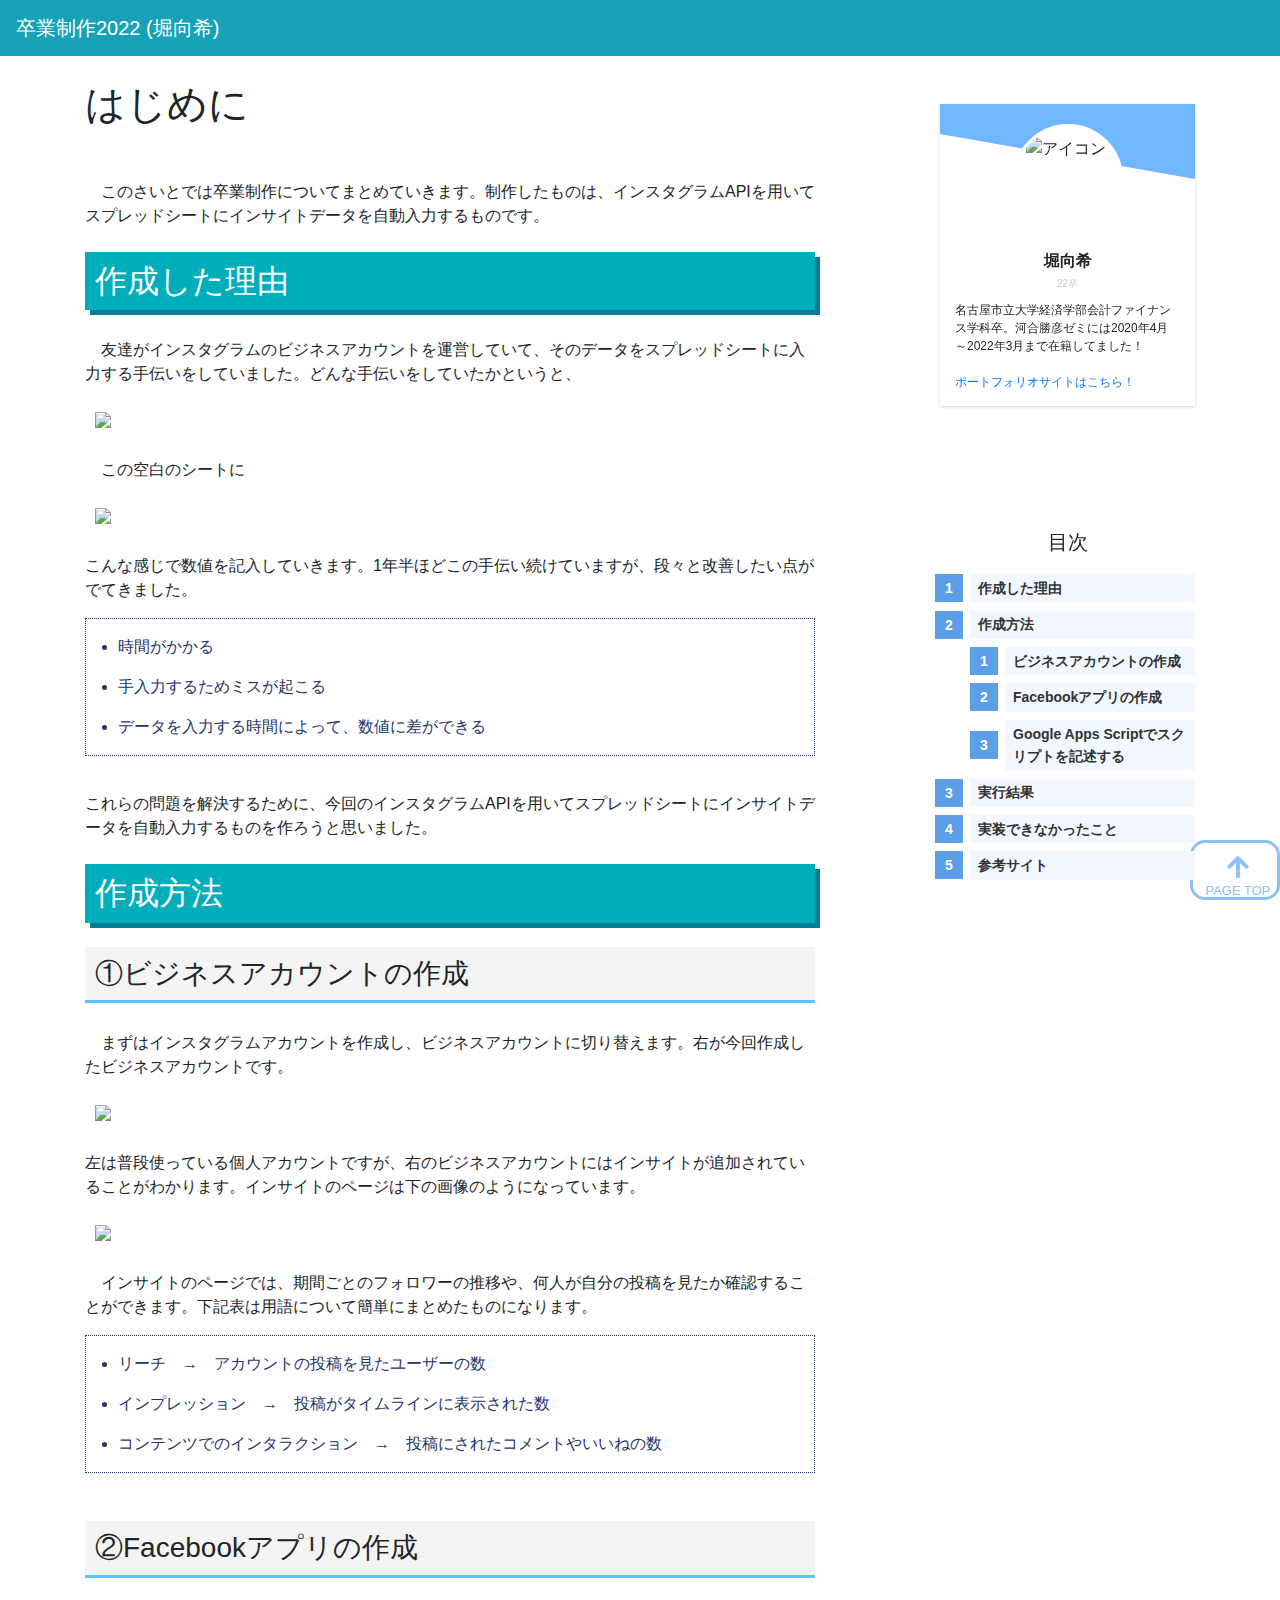
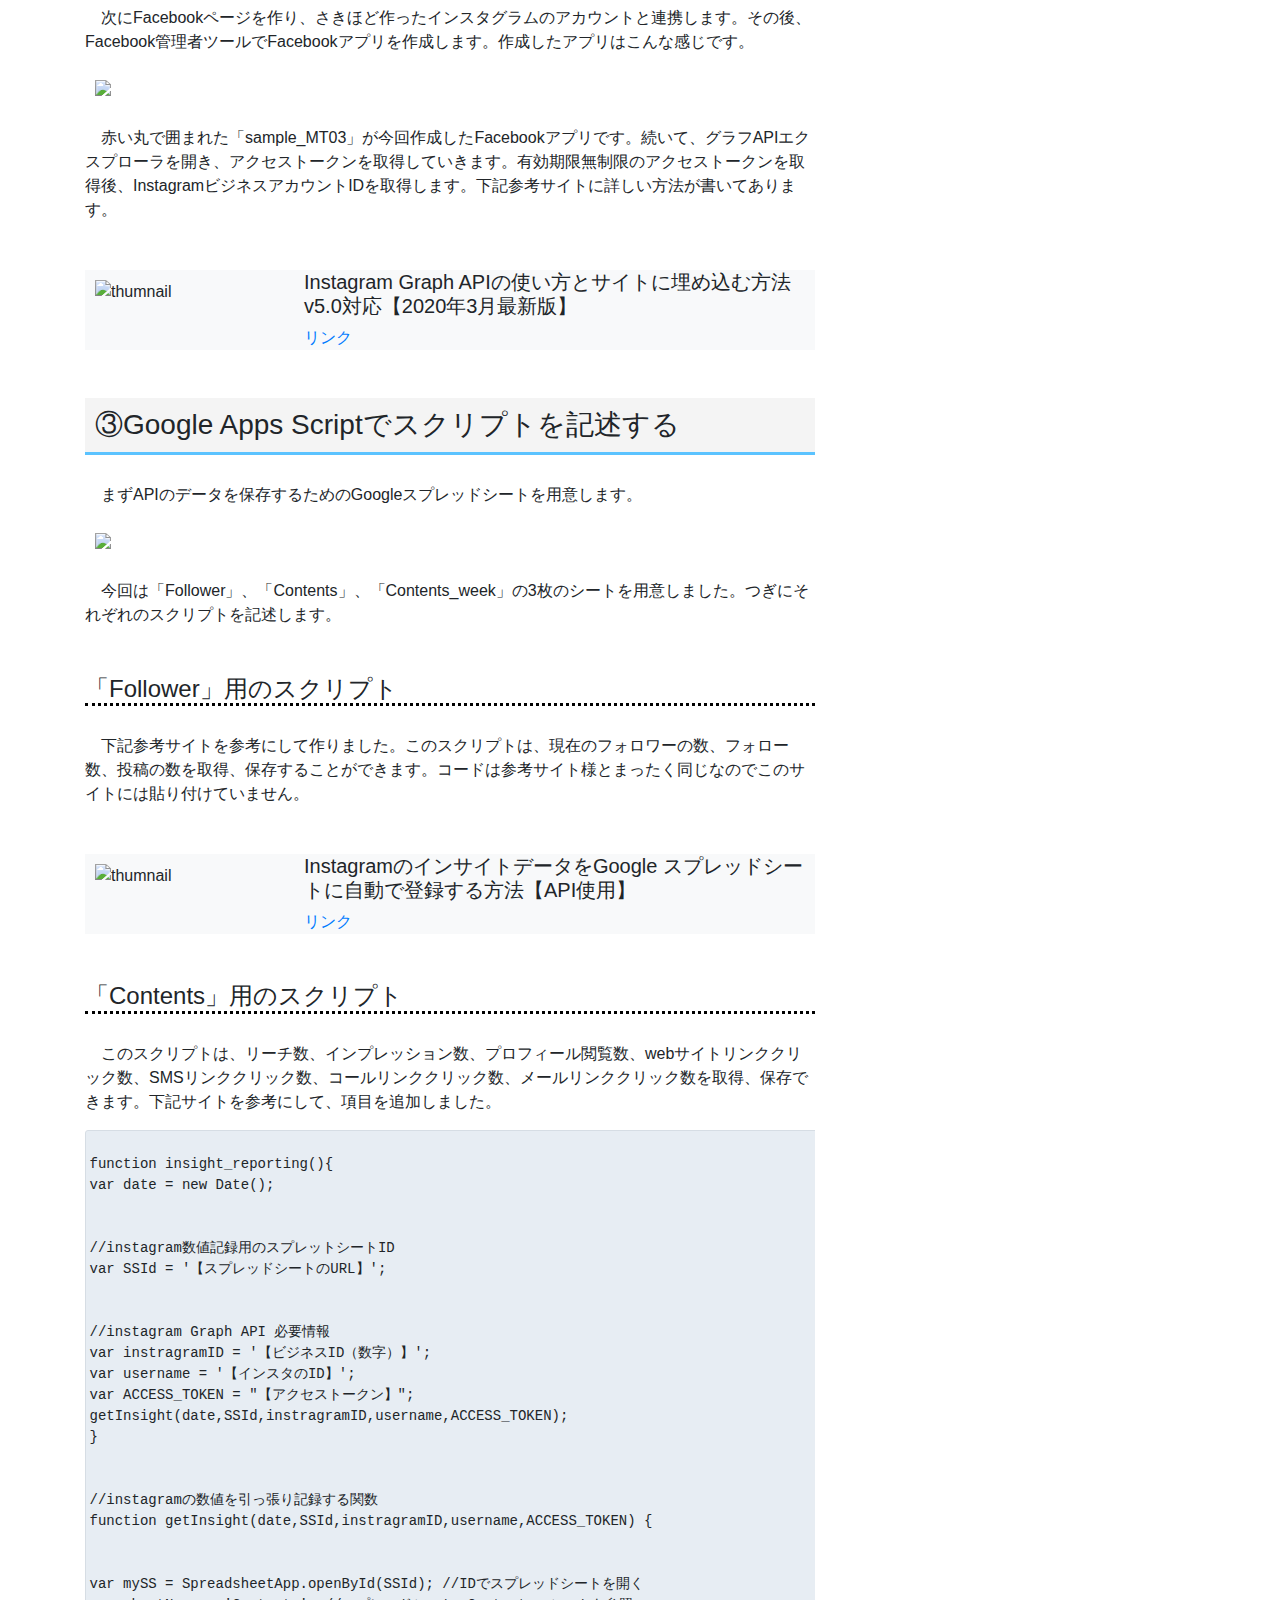
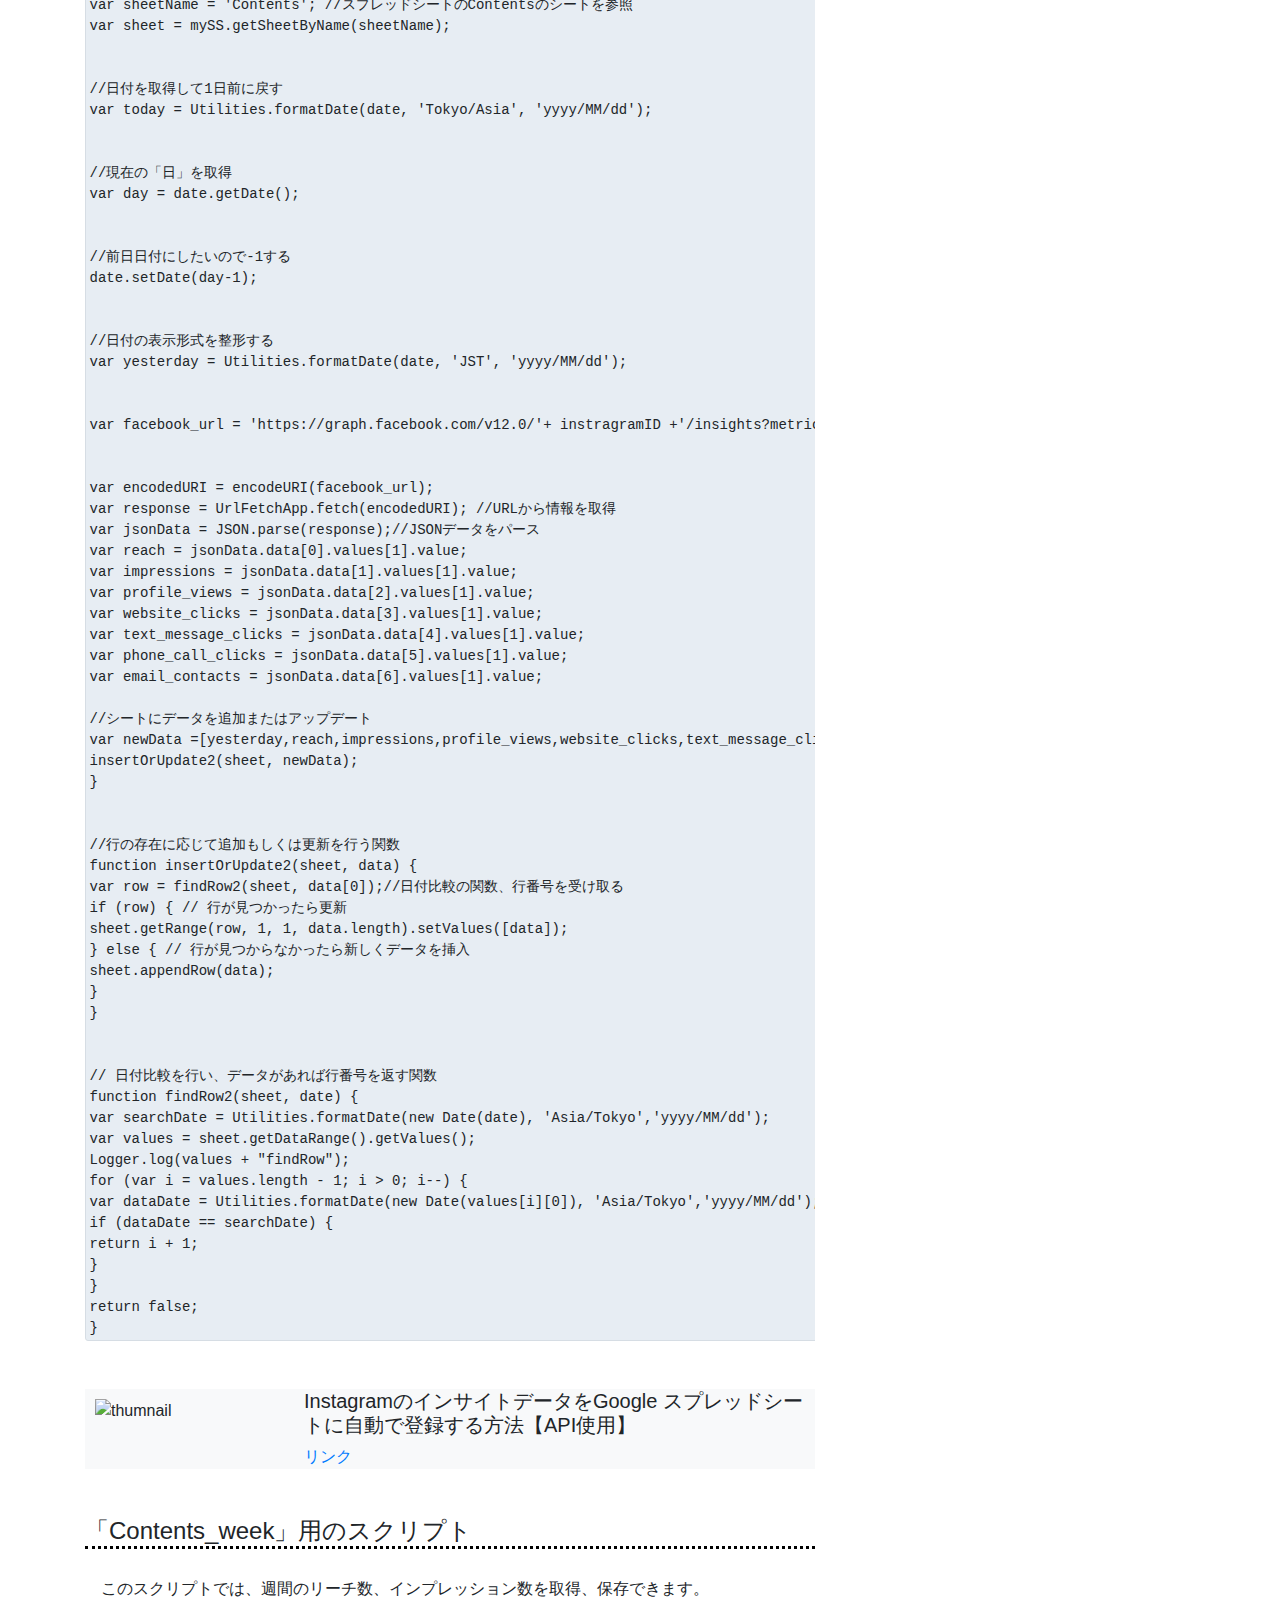
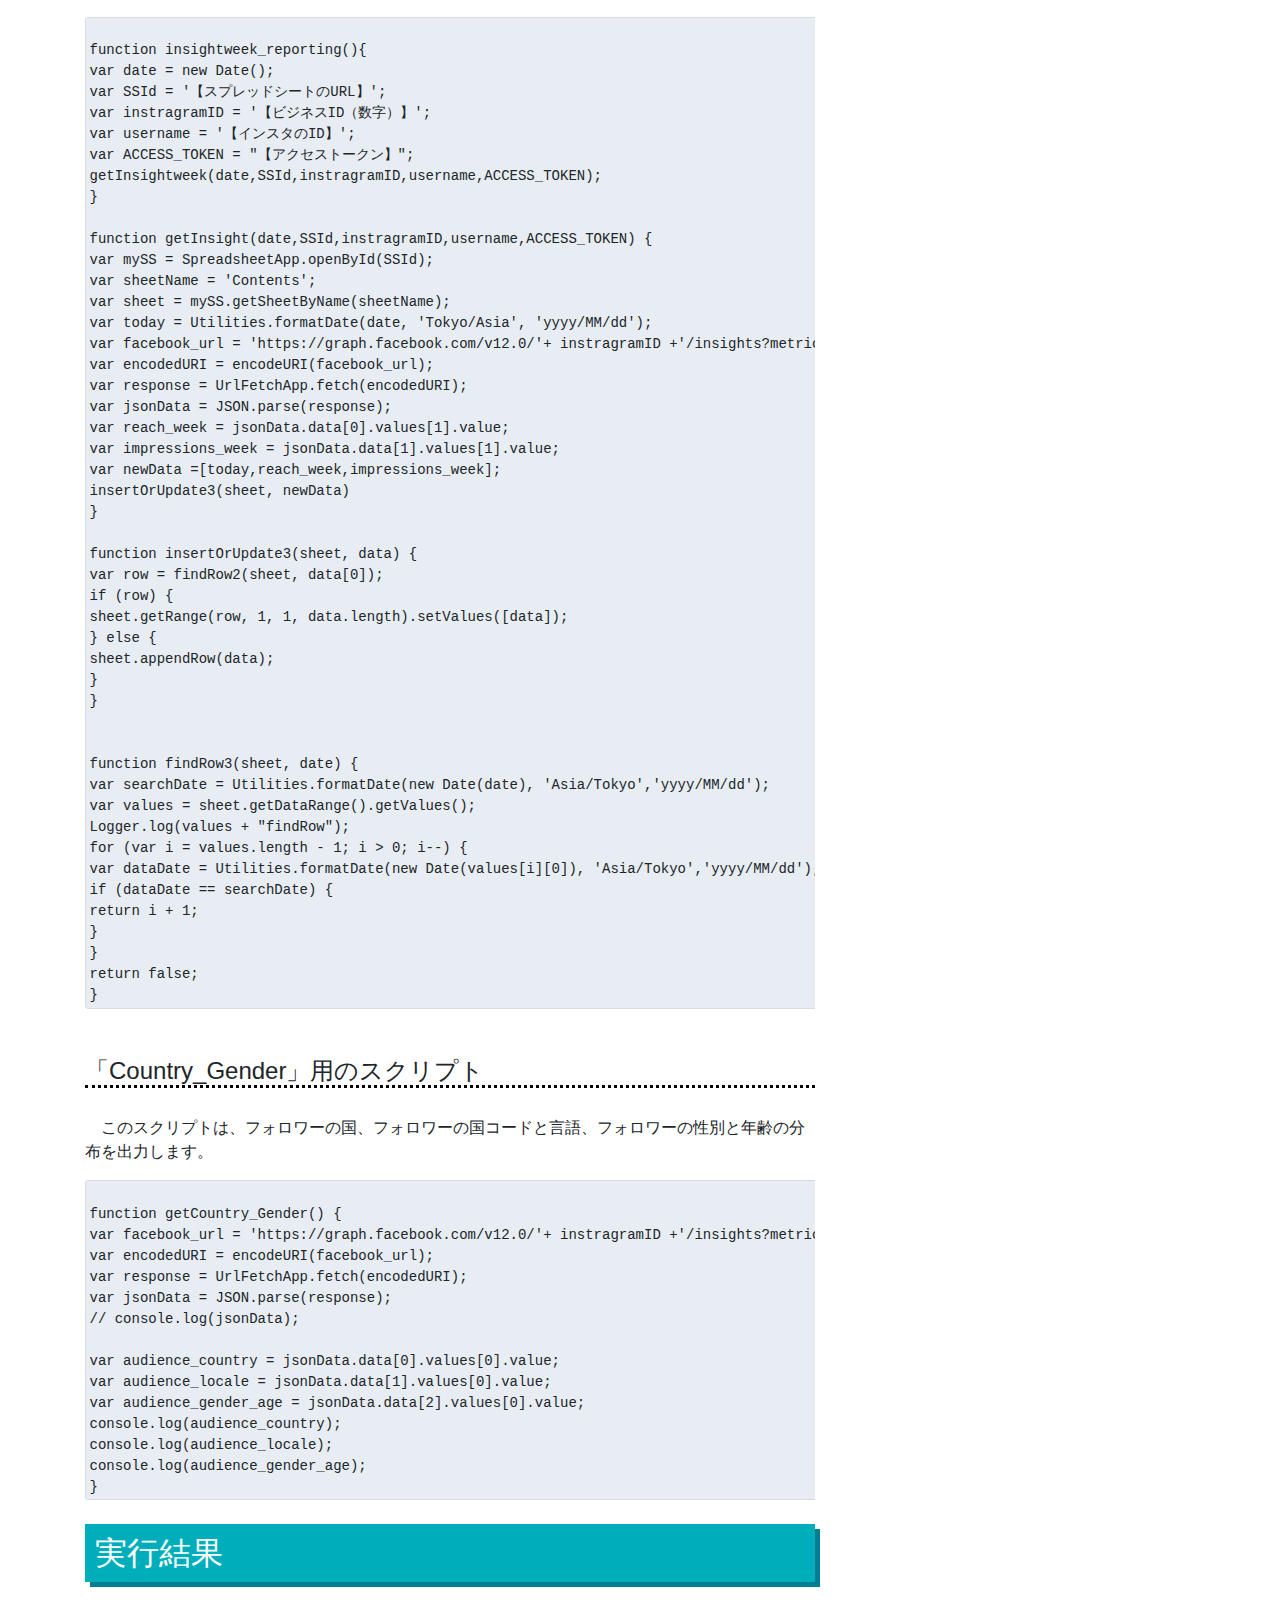
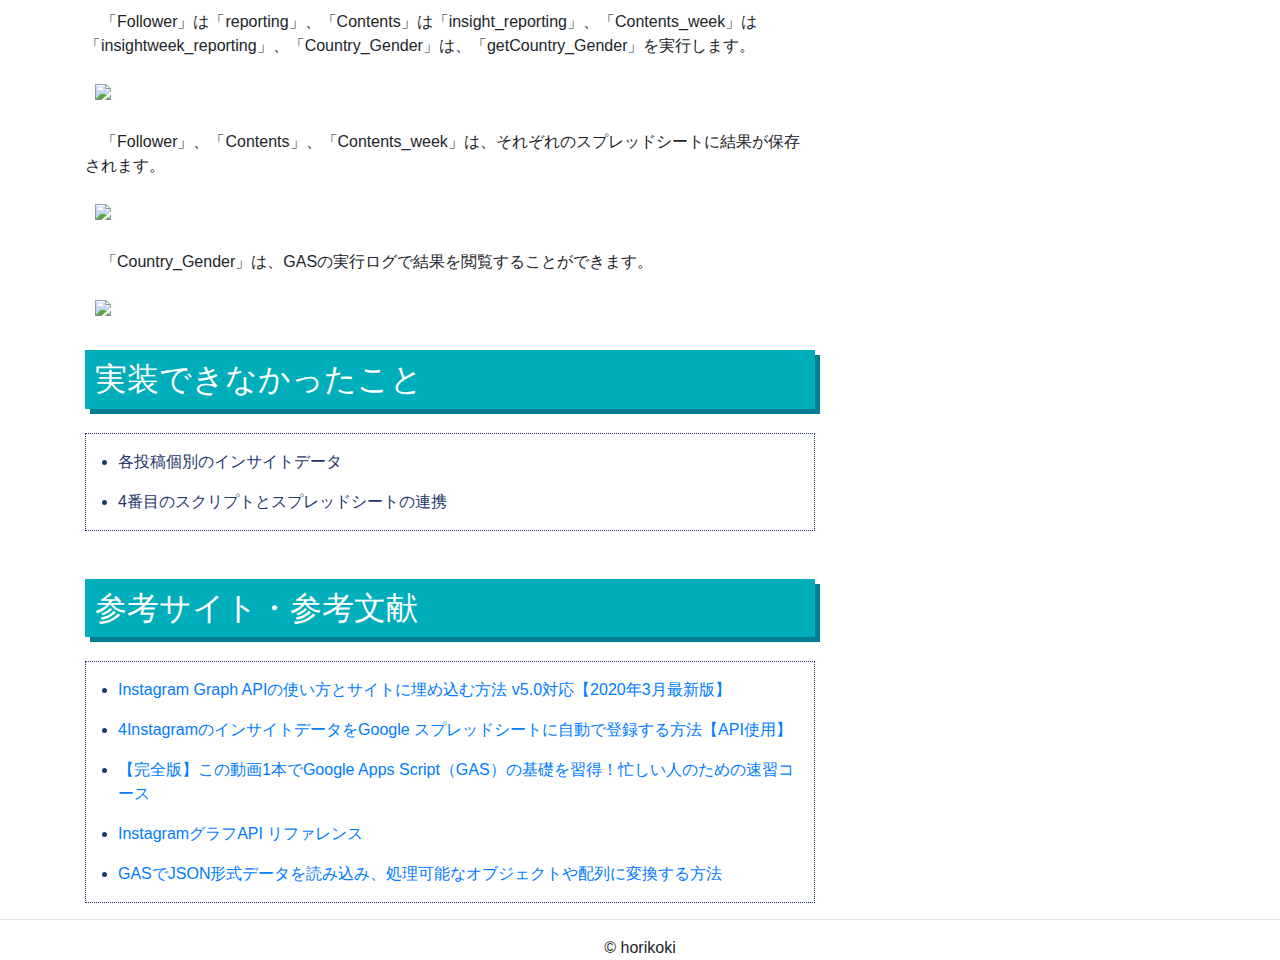
==== sotsusei.html @ 4cca3421 "Add files via upload" ====
<!DOCTYPE html>
<html lang="ja">

<head>
    <meta charset="utf-8">
    <meta name="viewport" content="width=device-width, initial-scale=1, shrink-to-fit=no">
    <link rel="stylesheet" href="sotsusei.css">
    <link rel="stylesheet" href="https://stackpath.bootstrapcdn.com/bootstrap/4.3.1/css/bootstrap.min.css">
    <link href="https://cdnjs.cloudflare.com/ajax/libs/lightbox2/2.7.1/css/lightbox.css" rel="stylesheet">
    <script src="https://ajax.googleapis.com/ajax/libs/jquery/3.1.1/jquery.min.js"></script>
    <script src="https://cdnjs.cloudflare.com/ajax/libs/lightbox2/2.7.1/js/lightbox.min.js" type="text/javascript"></script>
    <link rel="stylesheet" href="https://use.fontawesome.com/releases/v5.6.4/css/all.css">
    <div id="page_top"><a href="#"></a></div>

    <title>卒業制作</title>
</head>

<body class ="">
    <header>
        <nav class="navbar navbar-expand-sm navbar-dark bg-info">
            <a href="sotsusei.html" class="navbar-brand">卒業制作2022 (堀向希)</a>
        </nav>
    </header>
        
    <div class="container">
        <div class=row>
            <div class="col-md-8">
                <div class="mt-4">
                    <h1>はじめに</h1>
                    <img src= >
                    <p>
                    　このさいとでは卒業制作についてまとめていきます。制作したものは、インスタグラムAPIを用いてスプレッドシートにインサイトデータを自動入力するものです。
                    </p>
                </div>
                <div class="mt-4">   
                    <h2 id="anker1">作成した理由</h2>
                    <p>
                    　友達がインスタグラムのビジネスアカウントを運営していて、そのデータをスプレッドシートに入力する手伝いをしていました。どんな手伝いをしていたかというと、
                    </p> 
                    <a href="images/スクリーンショット 2022-01-17 210359.png" data-lightbox="group"><img class="img-fluid" src="images/スクリーンショット 2022-01-17 210359.png"></a>
                    <p>
                    　この空白のシートに
                    </p>
                    <a href="images/スクリーンショット 2022-01-17 210748.png" data-lightbox="group"><img class="img-fluid" src="images/スクリーンショット 2022-01-17 210748.png"></a>
                    <p>
                    こんな感じで数値を記入していきます。1年半ほどこの手伝い続けていますが、段々と改善したい点がでてきました。
                    </p>
                    <ul>
                        <li>時間がかかる</li>
                        <li>手入力するためミスが起こる</li>
                        <li>データを入力する時間によって、数値に差ができる</li>
                    </ul>
                    <p>
                    これらの問題を解決するために、今回のインスタグラムAPIを用いてスプレッドシートにインサイトデータを自動入力するものを作ろうと思いました。
                    </p>
                </div>
                <div class="mt-4">
                    <h2 id = "anker2">作成方法</h2>
                    <div>
                        <h3 class = "mt-4" id="anker21">①ビジネスアカウントの作成</h3>
                        <p>　まずはインスタグラムアカウントを作成し、ビジネスアカウントに切り替えます。右が今回作成したビジネスアカウントです。</p>
                        <a href="images/アートボード 1.png" data-lightbox="group"><img class="img-fluid" src = "images/アートボード 1.png"></a>
                        <p>左は普段使っている個人アカウントですが、右のビジネスアカウントにはインサイトが追加されていることがわかります。インサイトのページは下の画像のようになっています。</p>
                        <a href="images/アートボード 2.png" data-lightbox="group"><img class="img-fluid" src = "images/アートボード 2.png"></a>
                        <p>　インサイトのページでは、期間ごとのフォロワーの推移や、何人が自分の投稿を見たか確認することができます。下記表は用語について簡単にまとめたものになります。</p>
                        <ul>
                            <li>リーチ　→　アカウントの投稿を見たユーザーの数</li>
                            <li>インプレッション　→　投稿がタイムラインに表示された数</li>
                            <li>コンテンツでのインタラクション　→　投稿にされたコメントやいいねの数</li>                     
                        </ul>
                        <h3 class = "mt-5" id="anker22">②Facebookアプリの作成</h3>
                        <p>
                        　次にFacebookページを作り、さきほど作ったインスタグラムのアカウントと連携します。その後、Facebook管理者ツールでFacebookアプリを作成します。作成したアプリはこんな感じです。
                        </p>
                        <a href="images/スクリーンショット 2022-01-20 041935.png" data-lightbox="group"><img class="img-fluid" src ="images/スクリーンショット 2022-01-20 041935.png"></a>
                        <p>
                        　赤い丸で囲まれた「sample_MT03」が今回作成したFacebookアプリです。続いて、グラフAPIエクスプローラを開き、アクセストークンを取得していきます。有効期限無制限のアクセストークンを取得後、InstagramビジネスアカウントIDを取得します。下記参考サイトに詳しい方法が書いてあります。
                        </p>    
                        <div class="d-flex position-relative bg-light mt-5 mb-5">
                            <img src="https://navymobile.co.jp/wp/wp-content/uploads/2019/11/instagram_graph_api_1600-1200x675.jpg" alt="thumnail" class="flex-shrink-0 me-3" width="30%" height="30%">
                            <div>
                              <h5 class="mt-0">Instagram Graph APIの使い方とサイトに埋め込む方法  v5.0対応【2020年3月最新版】</h5>

                              <a href="https://navymobile.co.jp/instagram-graph-api" class="stretched-link" target="_blank">リンク</a>
                            </div>
                        </div>
                        <h3 class = "mt-4" id="anker23">③Google Apps Scriptでスクリプトを記述する</h3>
                        <p>
                        　まずAPIのデータを保存するためのGoogleスプレッドシートを用意します。
                        </p>
                        <a href="images/アートボード 3.png" data-lightbox="group"><img class="img-fluid" src = "images/アートボード 3.png"></a>
                        <p>
                        　今回は「Follower」、「Contents」、「Contents_week」の3枚のシートを用意しました。つぎにそれぞれのスクリプトを記述します。
                        </p>
                        <h4 class = "mt-5">「Follower」用のスクリプト</h4>
                        <p>
                        　下記参考サイトを参考にして作りました。このスクリプトは、現在のフォロワーの数、フォロー数、投稿の数を取得、保存することができます。コードは参考サイト様とまったく同じなのでこのサイトには貼り付けていません。
                        </p>
                        <div class="d-flex position-relative bg-light mt-5 mb-5">
                            <img src="https://yamatk12.net/wp-content/uploads/2021/05/instagram%E3%82%AD%E3%83%A3%E3%83%83%E3%83%81.jpg" alt="thumnail" class="flex-shrink-0 me-3" width="30%" height="30%">
                            <div>
                              <h5 class="mt-0">InstagramのインサイトデータをGoogle スプレッドシートに自動で登録する方法【API使用】</h5>

                              <a href="https://yamatk12.net/instagram-to-googless/" class="stretched-link" target="_blank">リンク</a>
                            </div>
                        </div>

                        <h4>「Contents」用のスクリプト</h4>
                        <p>
                            　このスクリプトは、リーチ数、インプレッション数、プロフィール閲覧数、webサイトリンククリック数、SMSリンククリック数、コールリンククリック数、メールリンククリック数を取得、保存できます。下記サイトを参考にして、項目を追加しました。
                        </p>

<div class="hcb_wrap"><pre class="prism line-numbers lang-js" data-lang="JavaScript"><code> 
function insight_reporting(){
var date = new Date();


//instagram数値記録用のスプレットシートID
var SSId = &#39;【スプレッドシートのURL】&#39;;


//instagram Graph API 必要情報
var instragramID = &#39;【ビジネスID（数字）】&#39;;
var username = &#39;【インスタのID】&#39;;
var ACCESS_TOKEN = &quot;【アクセストークン】&quot;;
getInsight(date,SSId,instragramID,username,ACCESS_TOKEN);
}


//instagramの数値を引っ張り記録する関数
function getInsight(date,SSId,instragramID,username,ACCESS_TOKEN) {


var mySS = SpreadsheetApp.openById(SSId); //IDでスプレッドシートを開く
var sheetName = &#39;Contents&#39;; //スプレッドシートのContentsのシートを参照
var sheet = mySS.getSheetByName(sheetName);


//日付を取得して1日前に戻す
var today = Utilities.formatDate(date, &#39;Tokyo/Asia&#39;, &#39;yyyy/MM/dd&#39;);


//現在の「日」を取得
var day = date.getDate();


//前日日付にしたいので-1する
date.setDate(day-1);


//日付の表示形式を整形する
var yesterday = Utilities.formatDate(date, &#39;JST&#39;, &#39;yyyy/MM/dd&#39;);


var facebook_url = &#39;https://graph.facebook.com/v12.0/&#39;+ instragramID +&#39;/insights?metric=reach,impressions,profile_views,website_clicks,text_message_clicks,phone_call_clicks,email_contacts&period=day&access_token=&#39;+ ACCESS_TOKEN;;


var encodedURI = encodeURI(facebook_url);
var response = UrlFetchApp.fetch(encodedURI); //URLから情報を取得
var jsonData = JSON.parse(response);//JSONデータをパース
var reach = jsonData.data[0].values[1].value;
var impressions = jsonData.data[1].values[1].value;
var profile_views = jsonData.data[2].values[1].value;
var website_clicks = jsonData.data[3].values[1].value;
var text_message_clicks = jsonData.data[4].values[1].value;
var phone_call_clicks = jsonData.data[5].values[1].value;   
var email_contacts = jsonData.data[6].values[1].value;

//シートにデータを追加またはアップデート
var newData =[yesterday,reach,impressions,profile_views,website_clicks,text_message_clicks,phone_call_clicks,email_contacts];
insertOrUpdate2(sheet, newData);
}


//行の存在に応じて追加もしくは更新を行う関数
function insertOrUpdate2(sheet, data) {
var row = findRow2(sheet, data[0]);//日付比較の関数、行番号を受け取る
if (row) { // 行が見つかったら更新
sheet.getRange(row, 1, 1, data.length).setValues([data]);
} else { // 行が見つからなかったら新しくデータを挿入
sheet.appendRow(data);
}
}


// 日付比較を行い、データがあれば行番号を返す関数
function findRow2(sheet, date) {
var searchDate = Utilities.formatDate(new Date(date), &#39;Asia/Tokyo&#39;,&#39;yyyy/MM/dd&#39;);
var values = sheet.getDataRange().getValues();
Logger.log(values + &quot;findRow&quot;);
for (var i = values.length - 1; i &gt; 0; i--) {
var dataDate = Utilities.formatDate(new Date(values[i][0]), &#39;Asia/Tokyo&#39;,&#39;yyyy/MM/dd&#39;);
if (dataDate == searchDate) {
return i + 1;
}
}
return false;
} </code></pre></div>
                        <div class="d-flex position-relative bg-light mt-5 mb-5">
                            <img src="https://yamatk12.net/wp-content/uploads/2021/05/instagram%E3%82%AD%E3%83%A3%E3%83%83%E3%83%81.jpg" alt="thumnail" class="flex-shrink-0 me-3" width="30%" height="30%">
                            <div>
                            <h5 class="mt-0">InstagramのインサイトデータをGoogle スプレッドシートに自動で登録する方法【API使用】</h5>

                            <a href="https://yamatk12.net/instagram-to-googless/" class="stretched-link" target="_blank">リンク</a>
                            </div>
                        </div>

                        <h4 class = "mt-5">「Contents_week」用のスクリプト</h4>
                        <p>
                        　このスクリプトでは、週間のリーチ数、インプレッション数を取得、保存できます。
                        </p>

<div class="hcb_wrap"><pre class="prism line-numbers lang-js" data-lang="JavaScript"><code> 
function insightweek_reporting(){
var date = new Date();
var SSId = &#39;【スプレッドシートのURL】&#39;;
var instragramID = &#39;【ビジネスID（数字）】&#39;;
var username = &#39;【インスタのID】&#39;;
var ACCESS_TOKEN = &quot;【アクセストークン】&quot;;
getInsightweek(date,SSId,instragramID,username,ACCESS_TOKEN);
}

function getInsight(date,SSId,instragramID,username,ACCESS_TOKEN) {
var mySS = SpreadsheetApp.openById(SSId);
var sheetName = &#39;Contents&#39;;
var sheet = mySS.getSheetByName(sheetName);
var today = Utilities.formatDate(date, &#39;Tokyo/Asia&#39;, &#39;yyyy/MM/dd&#39;);
var facebook_url = &#39;https://graph.facebook.com/v12.0/&#39;+ instragramID +&#39;/insights?metric=reach,impressions&period=week&access_token=&#39;+ ACCESS_TOKEN;;
var encodedURI = encodeURI(facebook_url);
var response = UrlFetchApp.fetch(encodedURI);
var jsonData = JSON.parse(response);
var reach_week = jsonData.data[0].values[1].value;
var impressions_week = jsonData.data[1].values[1].value;
var newData =[today,reach_week,impressions_week];
insertOrUpdate3(sheet, newData)
}

function insertOrUpdate3(sheet, data) {
var row = findRow2(sheet, data[0]);
if (row) { 
sheet.getRange(row, 1, 1, data.length).setValues([data]);
} else { 
sheet.appendRow(data);
}
}


function findRow3(sheet, date) {
var searchDate = Utilities.formatDate(new Date(date), &#39;Asia/Tokyo&#39;,&#39;yyyy/MM/dd&#39;);
var values = sheet.getDataRange().getValues();
Logger.log(values + &quot;findRow&quot;);
for (var i = values.length - 1; i &gt; 0; i--) {
var dataDate = Utilities.formatDate(new Date(values[i][0]), &#39;Asia/Tokyo&#39;,&#39;yyyy/MM/dd&#39;);
if (dataDate == searchDate) {
return i + 1;
}
}
return false;
} </code></pre></div>   

                        <h4 class = "mt-5">「Country_Gender」用のスクリプト</h4>
                        <p>
                        　このスクリプトは、フォロワーの国、フォロワーの国コードと言語、フォロワーの性別と年齢の分布を出力します。
                        </p>
<div class="hcb_wrap"><pre class="prism line-numbers lang-js" data-lang="JavaScript"><code> 
function getCountry_Gender() {
var facebook_url = 'https://graph.facebook.com/v12.0/&#39;+ instragramID +&#39;/insights?metric=audience_country,audience_locale,audience_gender_age&period=lifetime&access_token=&#39;+ ACCESS_TOKEN;;
var encodedURI = encodeURI(facebook_url);
var response = UrlFetchApp.fetch(encodedURI);
var jsonData = JSON.parse(response);
// console.log(jsonData);

var audience_country = jsonData.data[0].values[0].value; 
var audience_locale = jsonData.data[1].values[0].value;
var audience_gender_age = jsonData.data[2].values[0].value;
console.log(audience_country);
console.log(audience_locale);
console.log(audience_gender_age);
} </code></pre></div>

                    </div>
                </div>
                <div class="mt-4">
                    <h2 id="anker3" id="anker3">実行結果</h2>
                    <p>
                    　「Follower」は「reporting」、「Contents」は「insight_reporting」、「Contents_week」は「insightweek_reporting」、「Country_Gender」は、「getCountry_Gender」を実行します。
                    </p>
                    <a href="images/スクリーンショット 2022-01-20 061256.png" data-lightbox="group"><img class = "img-fluid" src = "images/スクリーンショット 2022-01-20 061256.png"></a>
                    <p>
                    　「Follower」、「Contents」、「Contents_week」は、それぞれのスプレッドシートに結果が保存されます。
                    </p>
                    <a href="images/アートボード 4.png" data-lightbox="group"><img class="img-fluid" src = "images/アートボード 4.png"></a>
                    <p>
                    　「Country_Gender」は、GASの実行ログで結果を閲覧することができます。
                    </p>
                    <a href="images/アートボード 5.png" data-lightbox="group"><img class="img-fluid" src = "images/アートボード 5.png"></a>
                </div>
                <div class="mt-4">
                    <h2 id="anker4">実装できなかったこと</h2>
                    <ul class ="mt-4">
                        <li>各投稿個別のインサイトデータ</li>
                        <li>4番目のスクリプトとスプレッドシートの連携</li>
                    </ul>
                </div>
                <div class="mt-5">
                    <h2 id="anker5" id="anker5">参考サイト・参考文献</h2>
                    <ul class ="mt-4">
                        <li><a href ="https://navymobile.co.jp/instagram-graph-api" target="_blank">Instagram Graph APIの使い方とサイトに埋め込む方法 v5.0対応【2020年3月最新版】</a></li>
                        <li><a href ="https://yamatk12.net/instagram-to-googless/#index_id0" target="_blank">4InstagramのインサイトデータをGoogle スプレッドシートに自動で登録する方法【API使用】</a></li>
                        <li><a href ="https://youtu.be/w2r-Q2FabY0" target="_blank">【完全版】この動画1本でGoogle Apps Script（GAS）の基礎を習得！忙しい人のための速習コース</a></li>
                        <li><a href ="https://developers.facebook.com/docs/instagram-api/reference" target="_blank">InstagramグラフAPI リファレンス</a></li>
                        <li ><a href ="https://auto-worker.com/blog/?p=3760" target="_blank">GASでJSON形式データを読み込み、処理可能なオブジェクトや配列に変換する方法</a></li>
                    </ul>
                </div>
            </div>
            <div class="d-none d-md-block col-md-3 offset-md-1">
                <div class="sidebar_content mt-5">
                    <div class="profile-card">
                        <div class="profile-card__inner">
                        <div class="profile-thumb">
                          <img src="images/profile.png" alt="アイコン">
                        </div>
                        <div class="profile-content">
                              <span class="profile-name">堀向希</span>
                          <span class="profile-job">22卒</span>
                          <span class="profile-intro">名古屋市立大学経済学部会計ファイナンス学科卒。河合勝彦ゼミには2020年4月～2022年3月まで在籍してました！<br><br><a href ="https://horikoki.github.io" target="_blank">ポートフォリオサイトはこちら！</a><br></span>
                        </div>
                          </div>
                      </div>
                </div>
                <div class ="sidebar_fixed">
                    <ol class="sample1">
                        <p class="text-center lead">目次</p>
                        <li><a href="#anker1">作成した理由</a></li>
                        <li><a href="#anker2">作成方法</a></li>
                          <ol  class="page-contents">
                            <li><a href="#anker21">ビジネスアカウントの作成</a></li>
                            <li><a href="#anker22">Facebookアプリの作成</a></li>
                            <li><a href="#anker23">Google Apps Scriptでスクリプトを記述する</a></li>
                          </ol>
                        <li><a href="#anker3">実行結果</a></li>
                        <li><a href="#anker4">実装できなかったこと</a></li>
                        <li><a href="#anker5">参考サイト</a></li>
                    </ol>
                </div>
            </div>
        </div>
    </div>

    <footer class="text-center pt-3 border-top">
        &copy; horikoki
    </footer>

    <script src="https://code.jquery.com/jquery-3.3.1.slim.min.js"></script>
    <script src="https://cdnjs.cloudflare.com/ajax/libs/popper.js/1.14.6/umd/popper.min.js"></script>
    <script src="https://stackpath.bootstrapcdn.com/bootstrap/4.3.1/js/bootstrap.min.js"></script>
    <script defer src="https://use.fontawesome.com/releases/v5.7.2/js/all.js"></script>
</body>

</html>
---- sotsusei.css ----
h2 {
  padding: 10px;
  color: #fff;
  background: rgb(0, 174, 187);
  -webkit-box-shadow: 5px 5px 0 #039faa;
  box-shadow: 5px 5px 0 #007e94;
}

h3 {
  padding: 10px;
  border-bottom: 3px solid rgb(91, 195, 255);
  background: #f4f4f4;
  }

h4 {
  border-bottom: 3px dotted #000;
}

p {
  padding-top: 20px;
}

img {
  padding: 10px;
}

.sidebar_fixed {
  position: sticky;
  top: 60px;
}
.sidebar_content {
  margin-bottom: 100px;
}

code {
  display: inline-block;
  padding: 0.1em 0.25em; /* 文字周りの余白 */
  color: #444; /* 文字色 */
  background-color: #e7edf3; /* 背景色 */
  border-radius: 3px; /* 角丸 */
  border: solid 1px #d6dde4; /* 枠線 */
}

ul  {
  color: #1e366a;
  border: dotted #1e366a 1px;/*ドット 色 太さ*/
  padding: 0.5em 0.5em 0.5em 2em;
}

ul li {
  line-height: 1.5;
  padding: 0.5em 0;
}


  ol.sample1,
ol.sample1 ol{
  counter-reset: list;
  list-style: none;
  padding: 0;

  font: 14px/1.6 'arial narrow', sans-serif;
}
ol.sample1 ol{
  margin: 0 0 0 35px;

}
 
.sample1 a{
  position: relative;
  display: block;
  text-decoration: none;
  padding: 3px 3px 3px 8px;
  margin: 8px 0 8px 30px;
  background: #f1f8ff;
  color: #333;
  font-weight: bold;
  -webkit-transition: all .3s ease-out;
  -moz-transition: all .3s ease-out;
  -ms-transition: all .3s ease-out;
  -o-transition: all .3s ease-out;
  transition: all .3s ease-out; 
}
 
.sample1 a:hover{
  background: #ffd9d3;
}   
 
.sample1 a:before{
  content: counter(list);
  counter-increment: list;
  position: absolute;   
  left: -35px;
  top: 50%;
  height: 28px;
  width: 28px;
  margin-top: -1em;
  background: #5c9ee7;
  line-height: 28px;
  text-align: center;
  font-weight: bold;
  color: #fff;
}
 
.sample1 a:after{   
  content: '';
  position: absolute;
  left: -28px;
  top: 50%;
  margin-top: -6px;
  border: 6px solid transparent;
  -webkit-transition: all .3s ease-out;
  -moz-transition: all .3s ease-out;
  -ms-transition: all .3s ease-out;
  -o-transition: all .3s ease-out;
  transition: all .3s ease-out;             
}
 
.sample1 a:hover:after{
  left: -6px;
  border-left-color: #5c9ee7;               
}

.profile-card{
  width: 100%;
  max-width:400px;
  position: relative;
  background: #fff; /*背景の色*/
  box-shadow: 0px 1px 3px rgba(0,0,0,.18);
  overflow: hidden;
}
.profile-card:before{
 width:120%;
 height:100px;
 content:"";
 transform:skew(15deg,10deg);
 background: #70b7ff; /*斜め背景の色*/
 position:  absolute;
 top:-15%;
 left:-10%;
 z-index: 0;
}
.profile-card__inner{
 position: relative;
}
.profile-thumb{
    overflow: hidden;
    width: 110px;
    height: 110px;
    border: #fff 3px solid;
    border-radius: 55px;
    margin-left: auto;
    margin-right: auto;
    margin-top: 20px;
    background: #fff;
}
.profile-thumb img{
  display: block;
    width: 100%;
    height: auto;
}
.profile-content{
  padding: 15px;
}
.profile-content span{
  display: block;
}
.profile-name{
  margin-bottom: 3px;
  font-weight: bold;
  text-align: center;
}
.profile-job{
  margin-bottom: 10px;
  color: #ccc;
  font-size: 10px;
  text-align: center;
}
.profile-intro{
  font-size: 12px;
}

#page_top{
  width: 90px;
  height: 60px;
  position: fixed;
  right: 0;
  bottom: 0;
  opacity: 0.6;
  border: 3px solid #3f98ef;
  border-radius: 15px;
}
#page_top a{
  position: relative;
  display: block;
  width: 90px;
  height: 60px;
  text-decoration: none;
}
#page_top a::before{
  font-family: 'Font Awesome 5 Free';
  font-weight: 900;
  content: '\f062';
  font-size: 25px;
  color: #3f98ef;
  position: absolute;
  width: 25px;
  height: 25px;
  top: -25px;
  bottom: 0;
  right: 0;
  left: 0;
  margin: auto;
  text-align: center;
}
#page_top a::after{
  content: 'PAGE TOP';
  font-size: 13px;
  color: #3f98ef;
  position: absolute;
  top: 38px;
  bottom: 0;
  right: 0;
  left: 0;
  margin: auto;
  text-align: center;
}
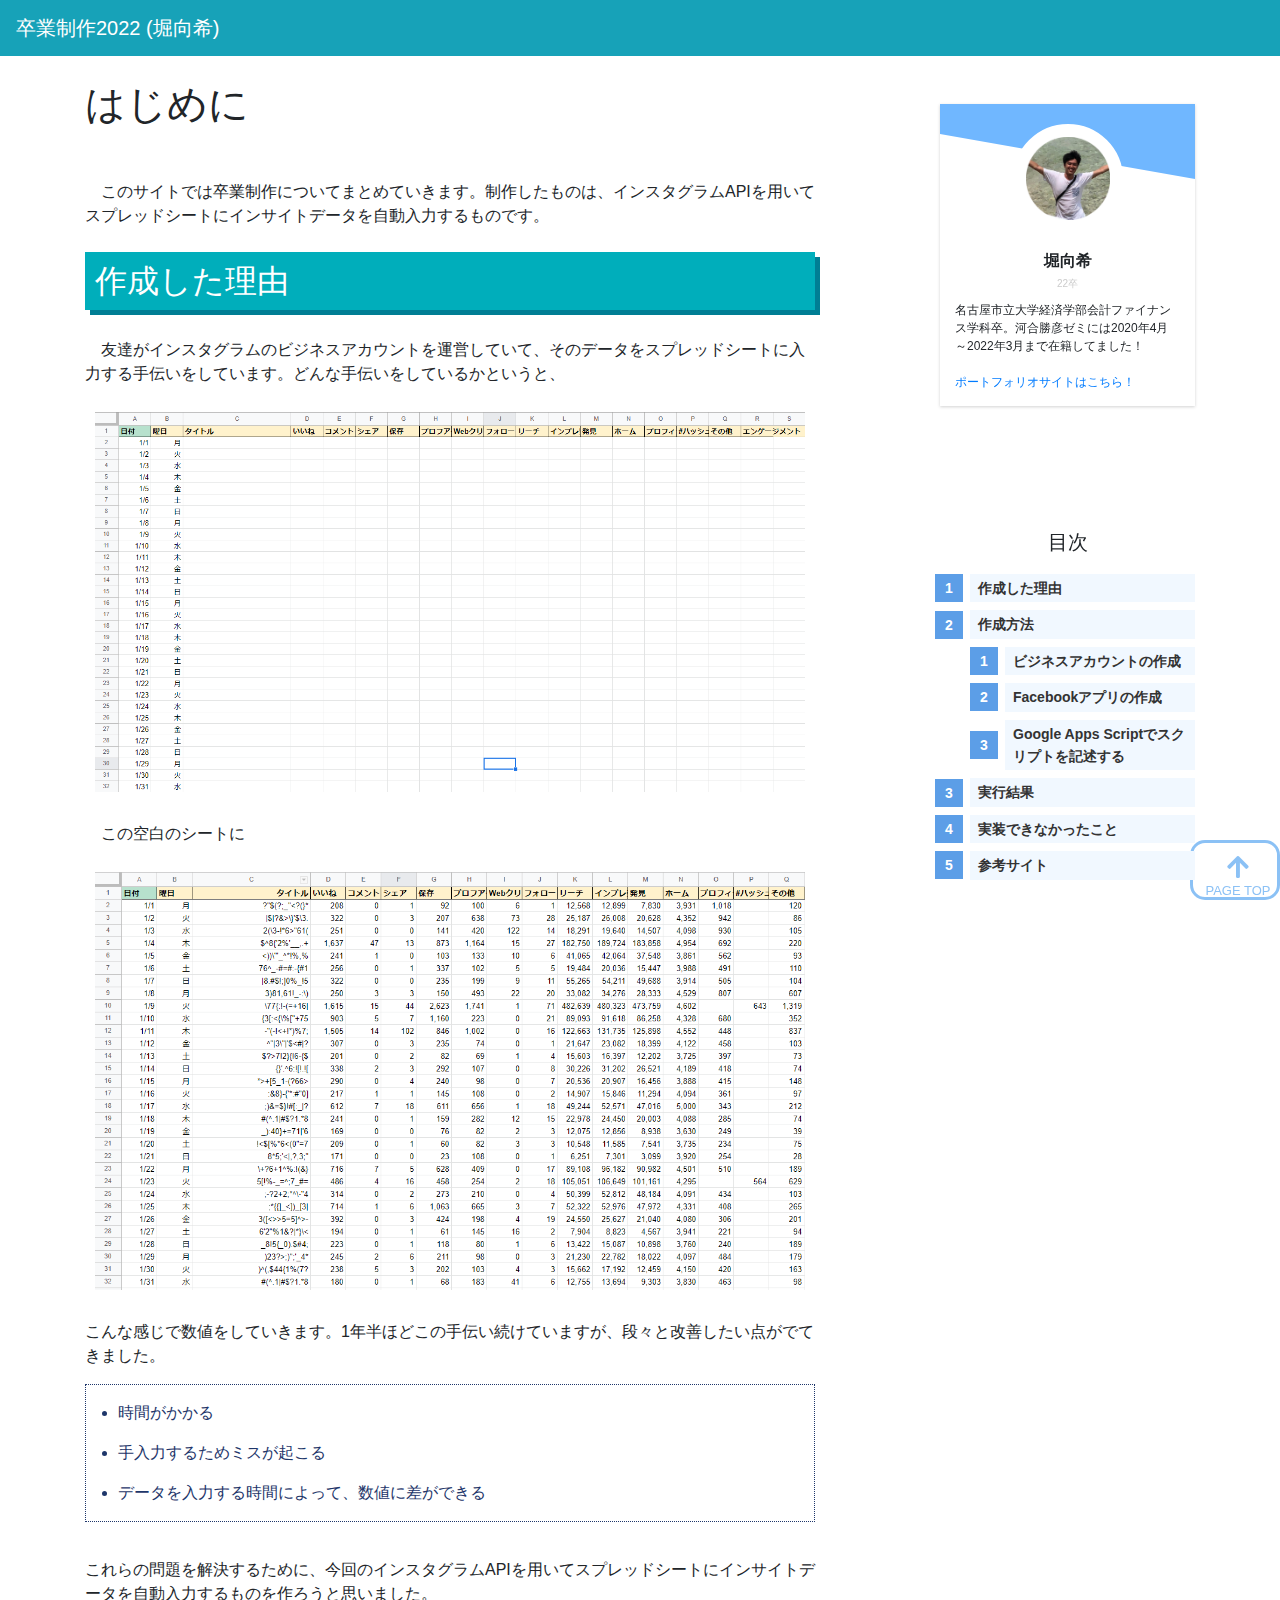
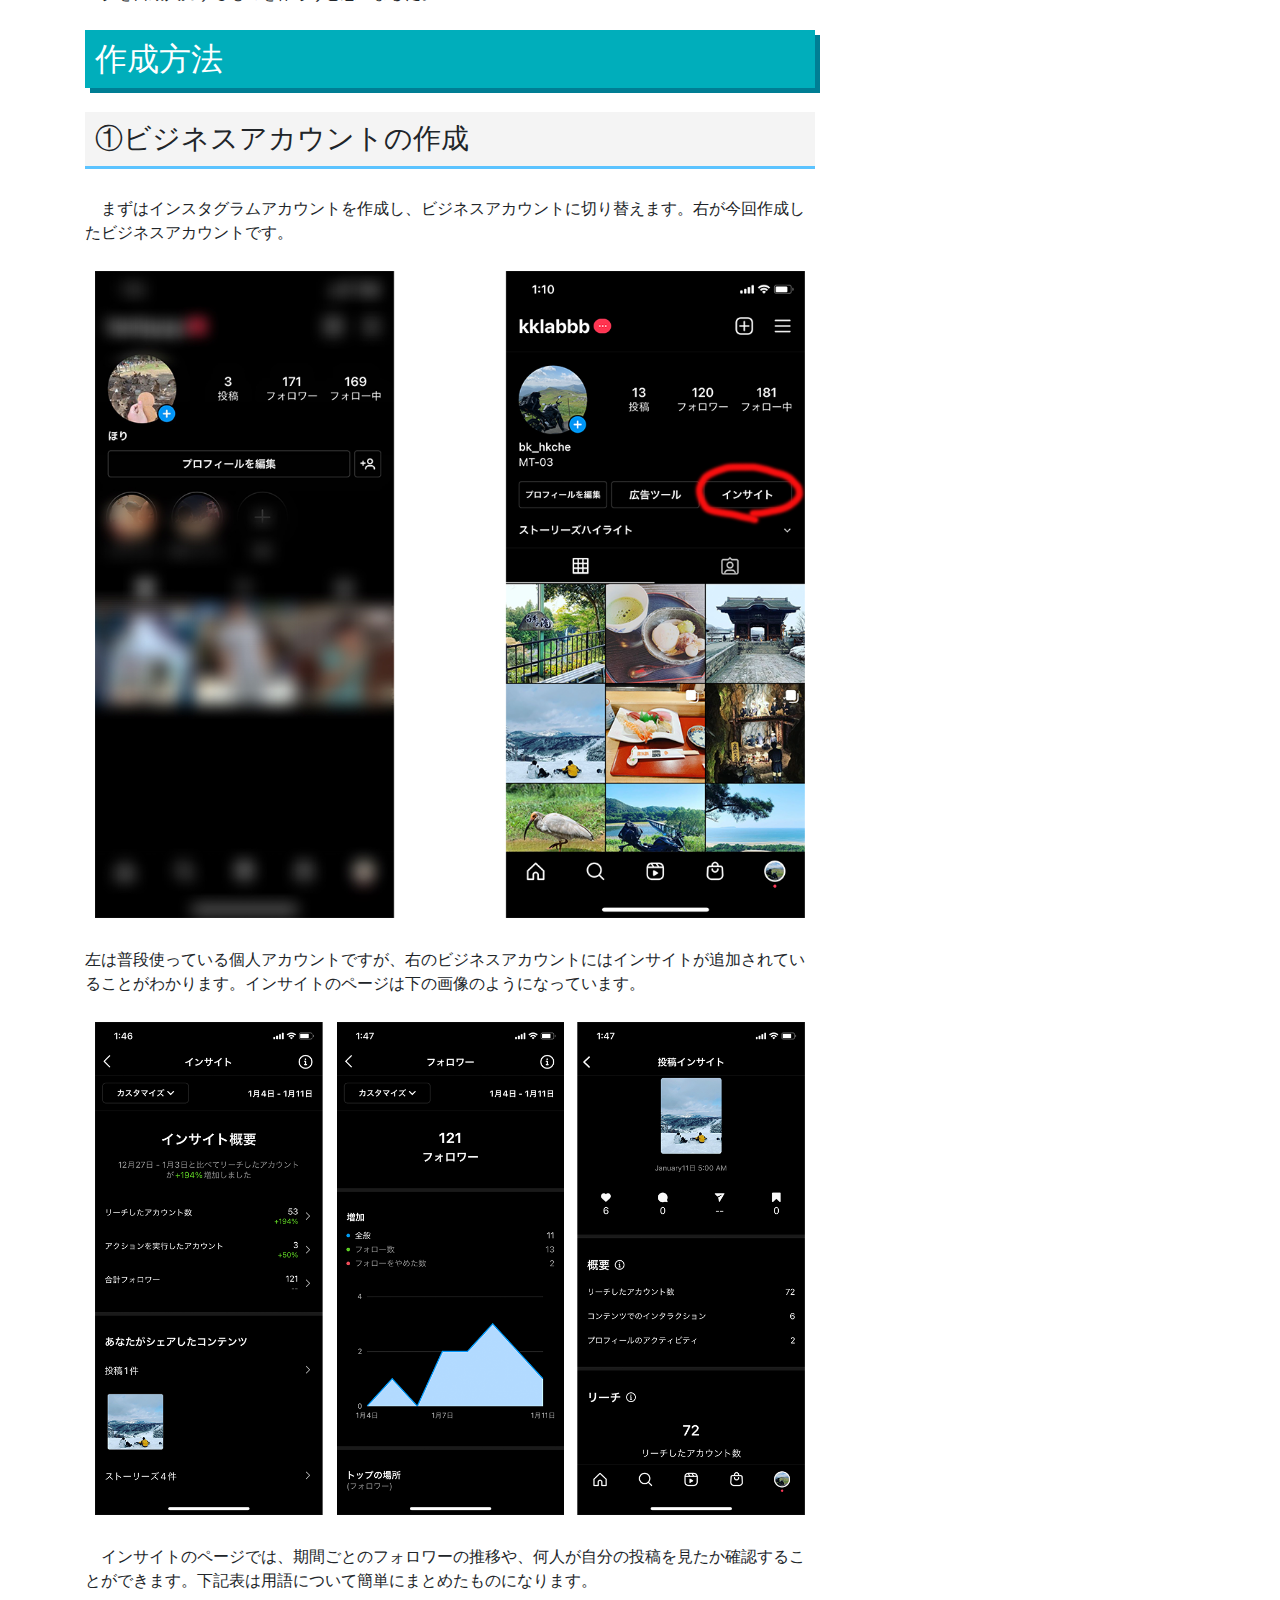
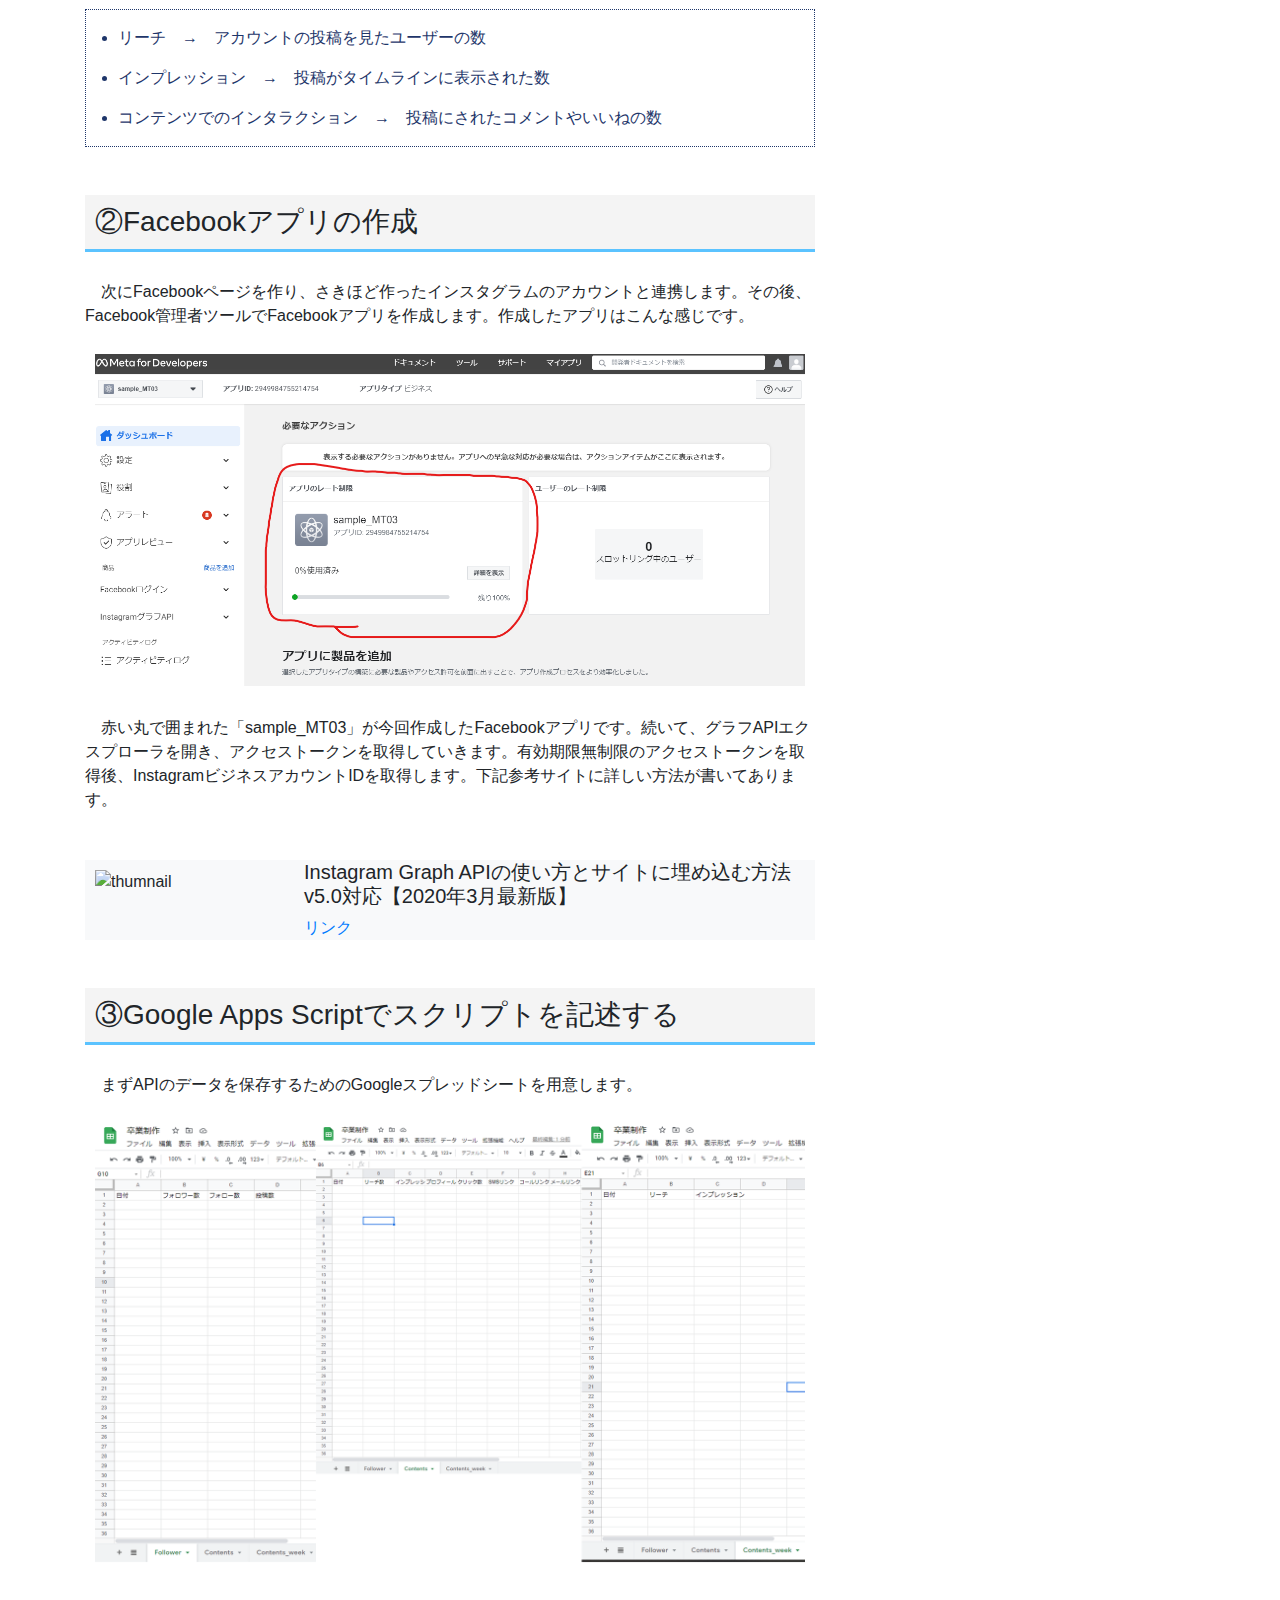
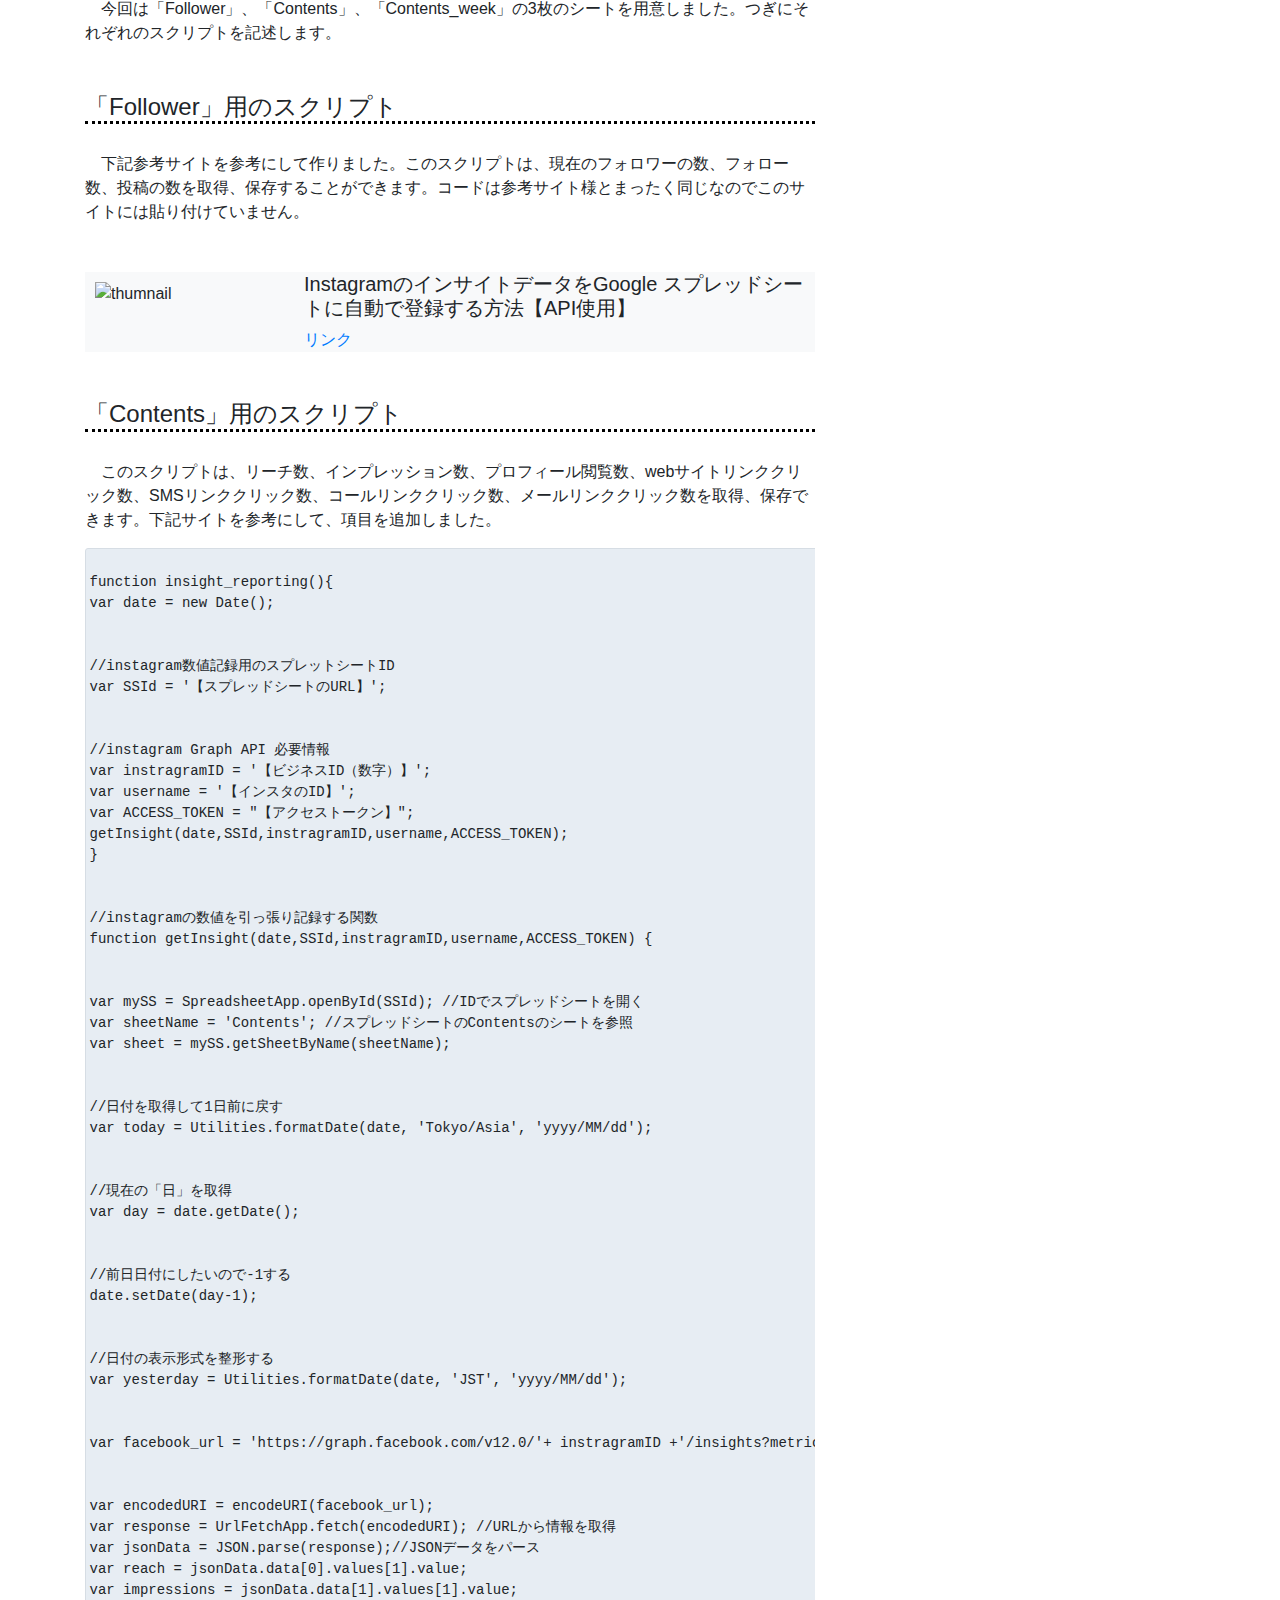
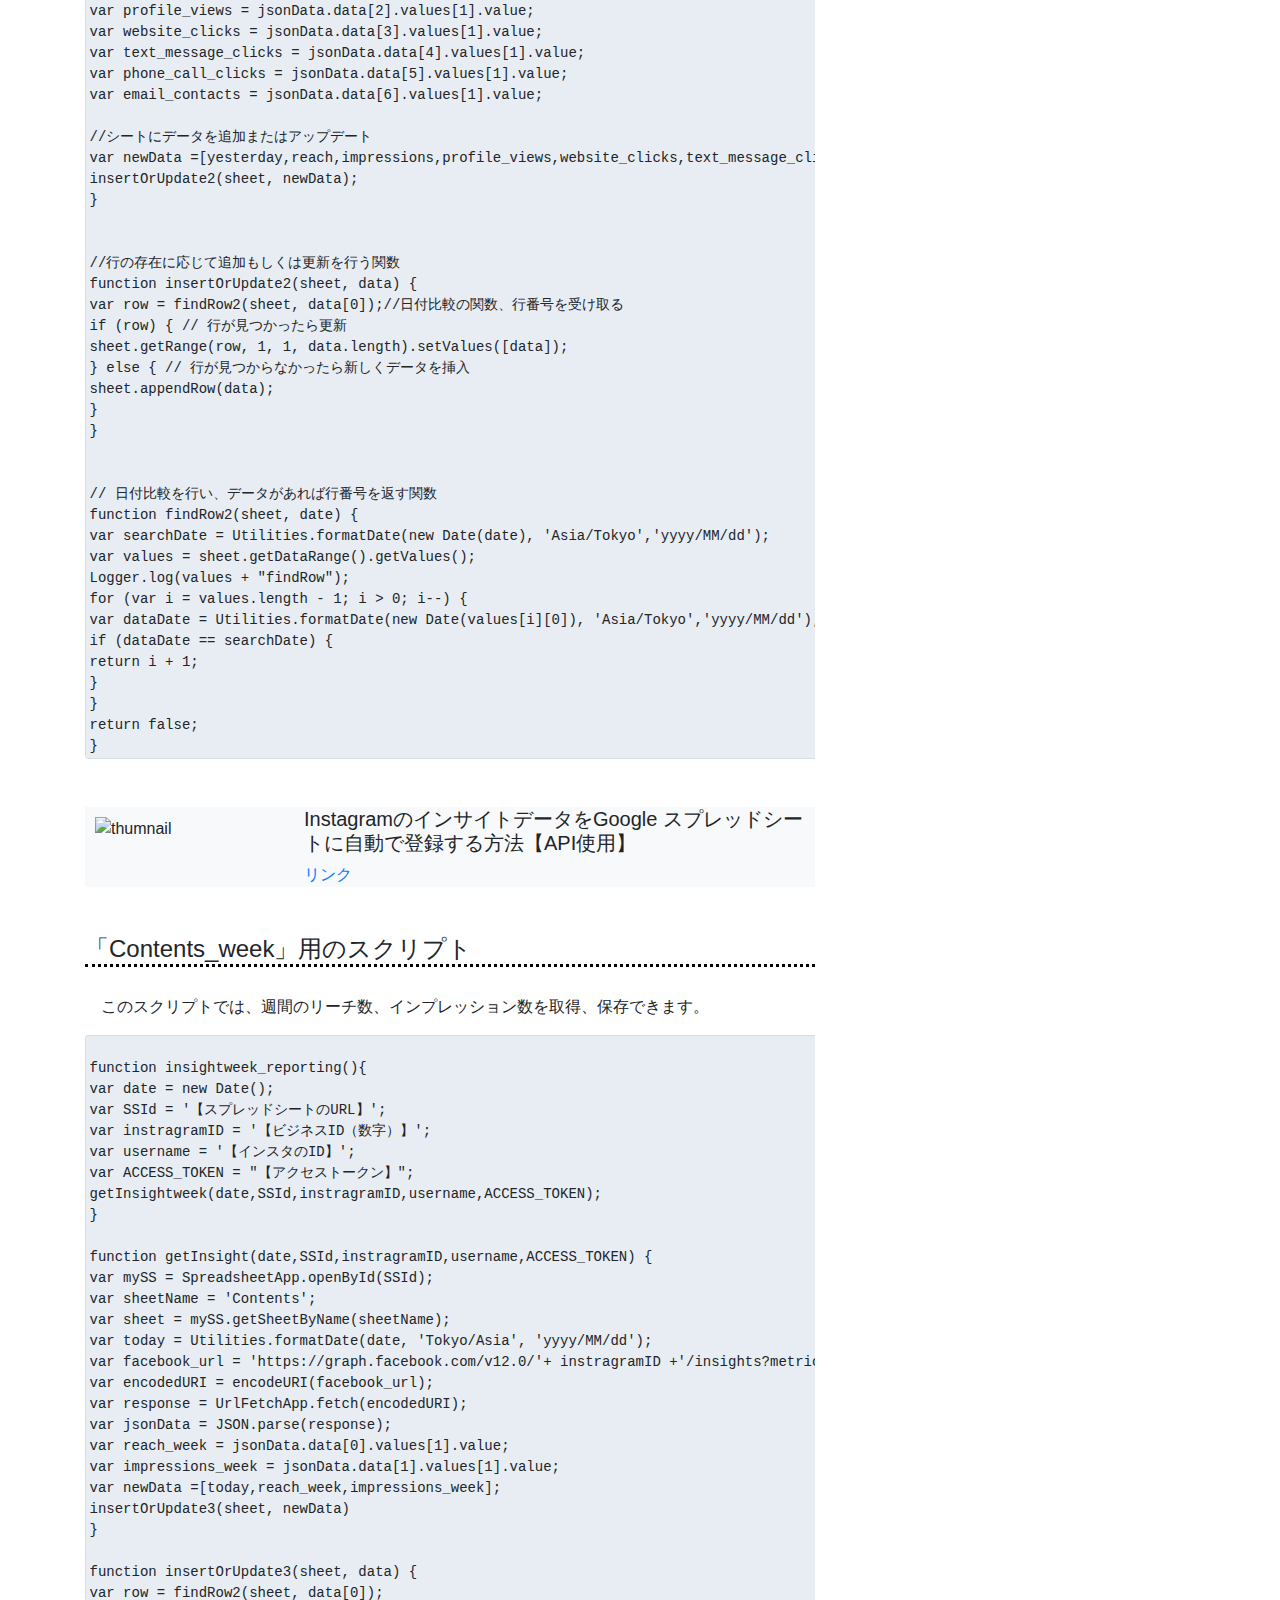
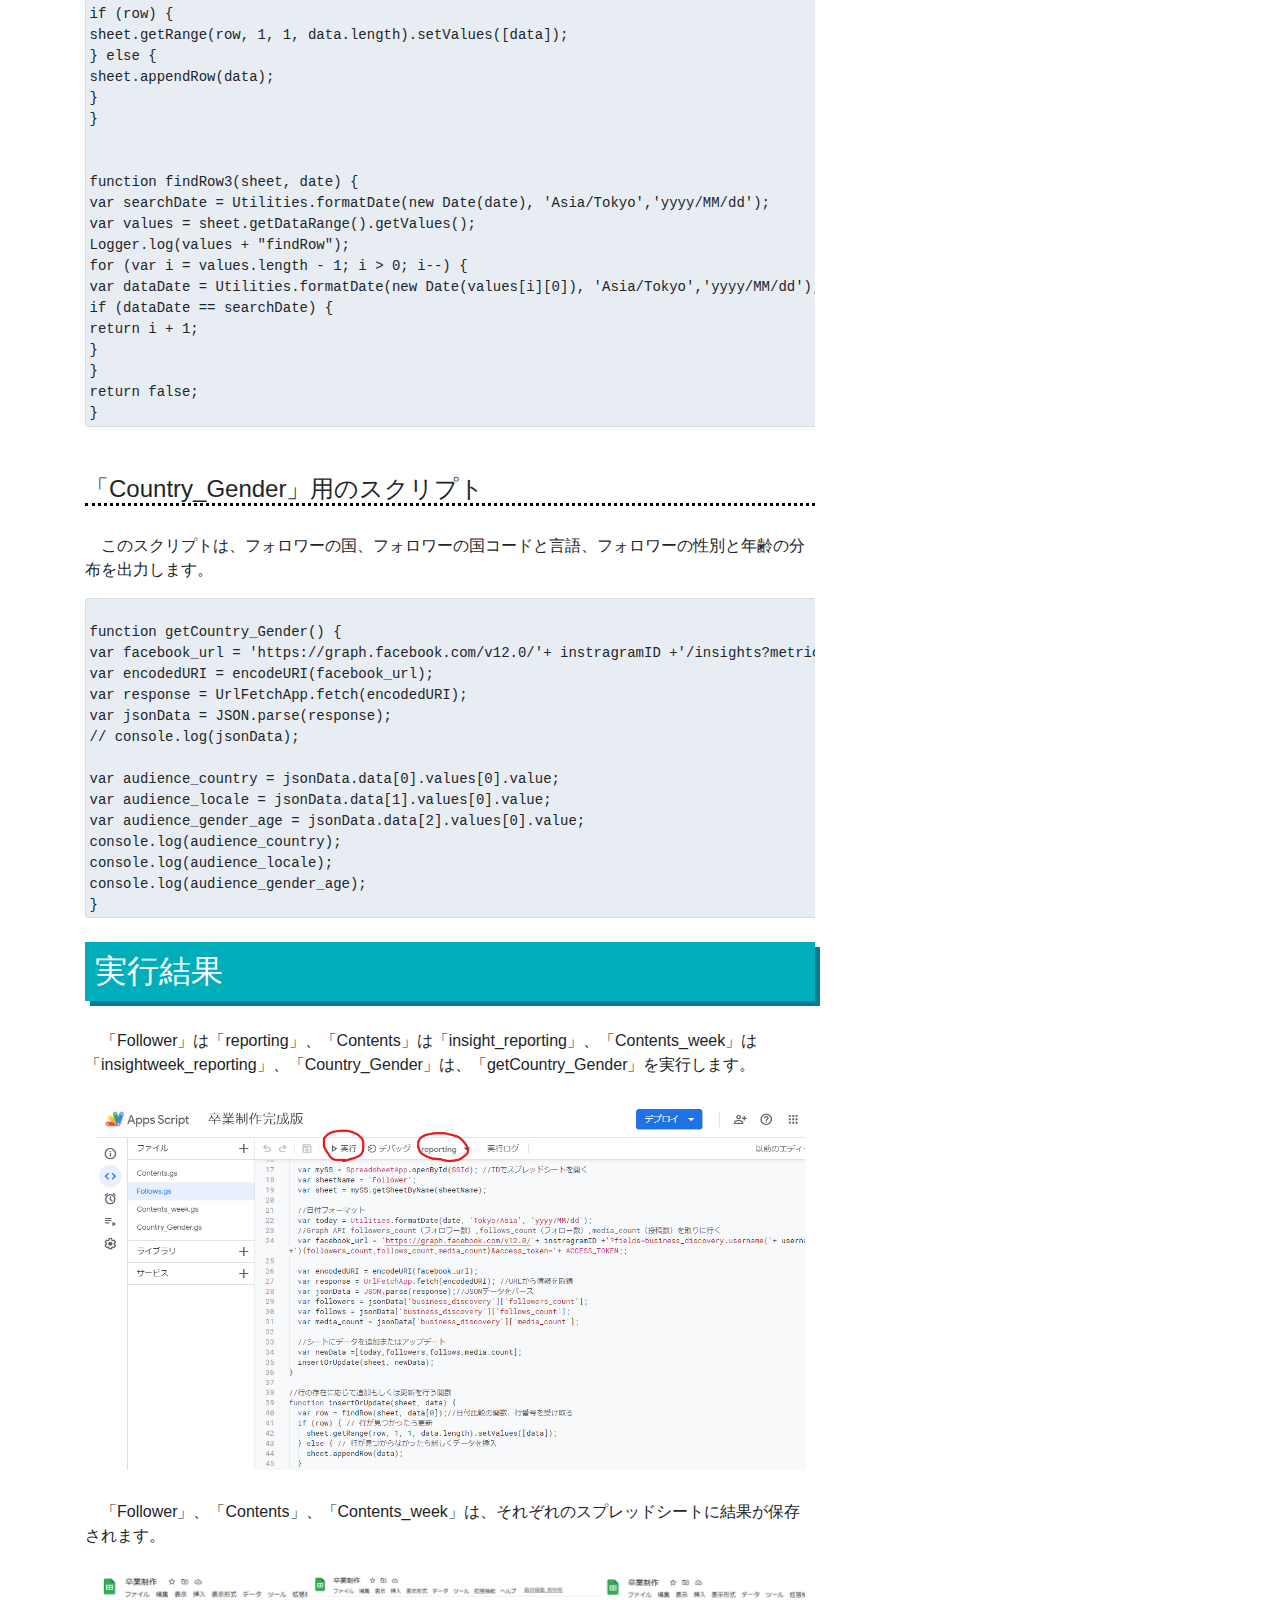
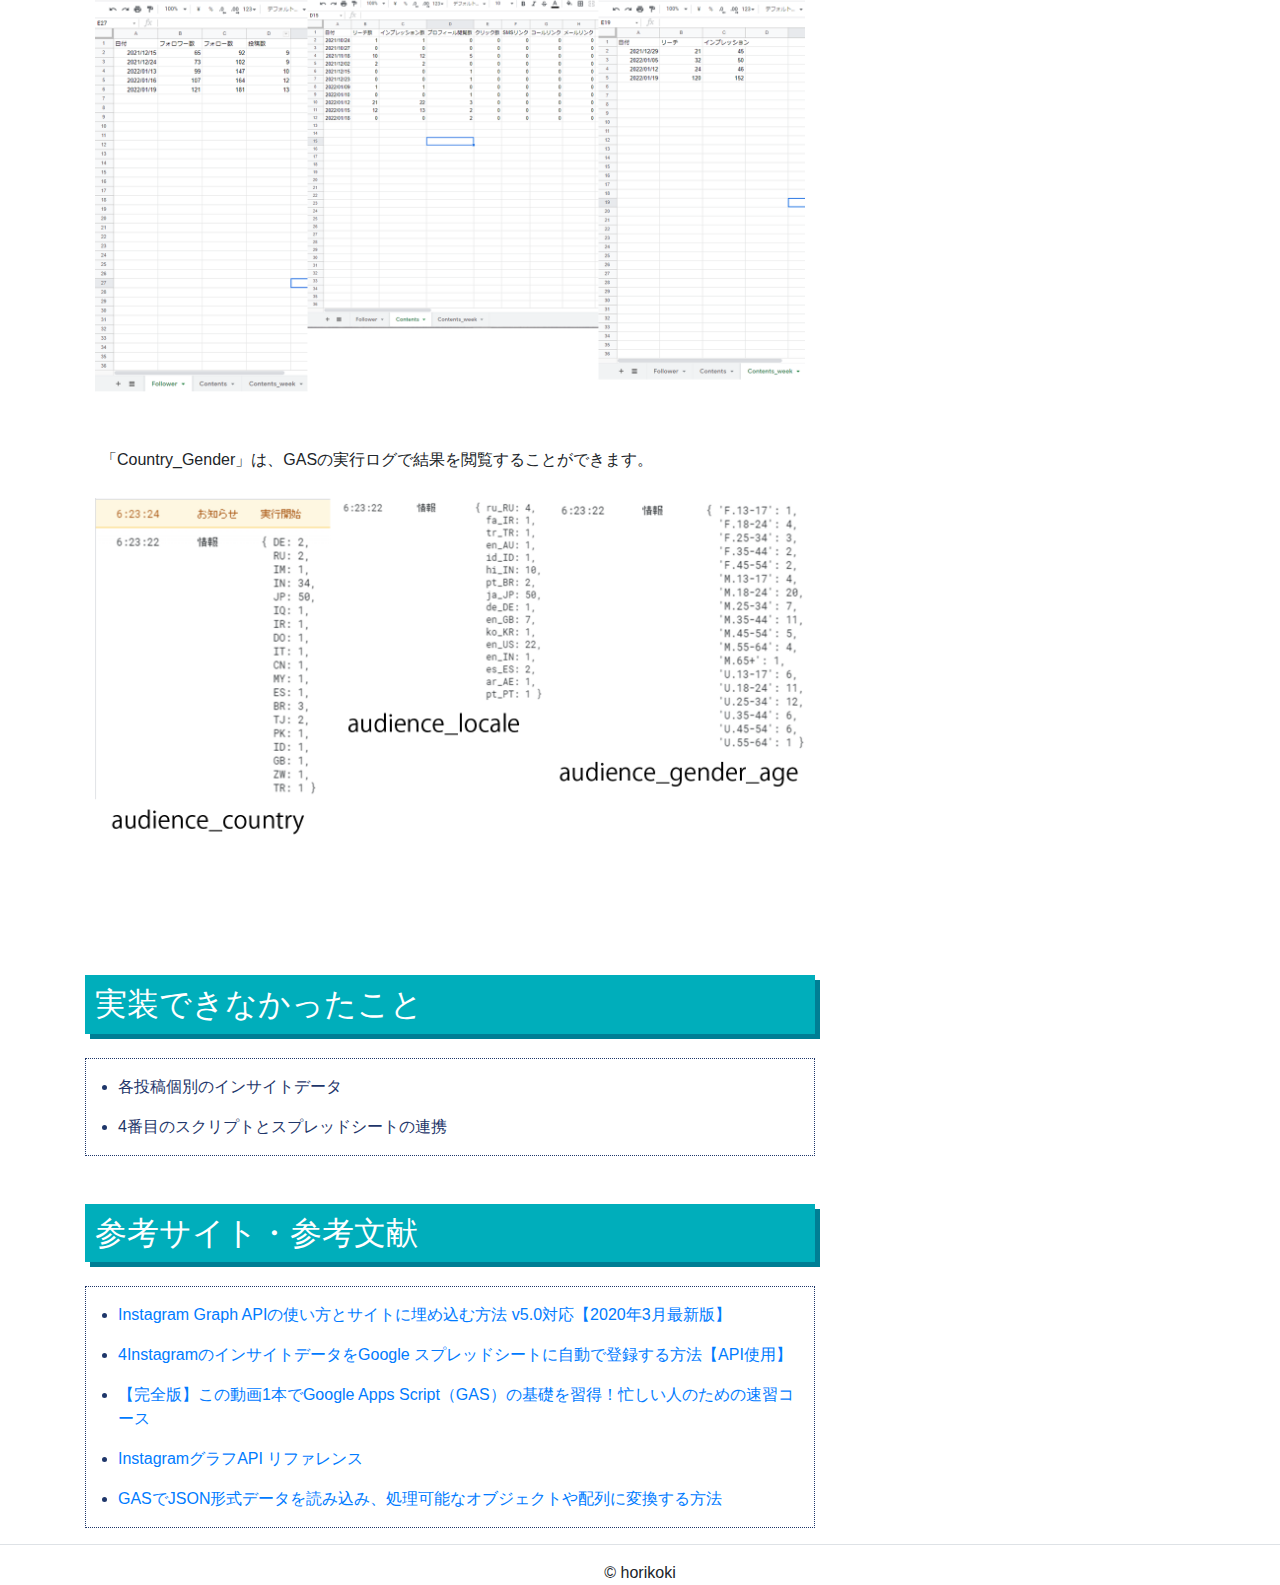
==== commit 7a05839d: "Update sotsusei.html" ====
--- a/sotsusei.html
+++ b/sotsusei.html
@@ -29,13 +29,13 @@
                     <h1>はじめに</h1>
                     <img src= >
                     <p>
-                    　このさいとでは卒業制作についてまとめていきます。制作したものは、インスタグラムAPIを用いてスプレッドシートにインサイトデータを自動入力するものです。
+                    　このサイトでは卒業制作についてまとめていきます。制作したものは、インスタグラムAPIを用いてスプレッドシートにインサイトデータを自動入力するものです。
                     </p>
                 </div>
                 <div class="mt-4">   
                     <h2 id="anker1">作成した理由</h2>
                     <p>
-                    　友達がインスタグラムのビジネスアカウントを運営していて、そのデータをスプレッドシートに入力する手伝いをしていました。どんな手伝いをしていたかというと、
+                    　友達がインスタグラムのビジネスアカウントを運営していて、そのデータをスプレッドシートに入力する手伝いをしています。どんな手伝いをしているかというと、
                     </p> 
                     <a href="images/スクリーンショット 2022-01-17 210359.png" data-lightbox="group"><img class="img-fluid" src="images/スクリーンショット 2022-01-17 210359.png"></a>
                     <p>
@@ -43,7 +43,7 @@
                     </p>
                     <a href="images/スクリーンショット 2022-01-17 210748.png" data-lightbox="group"><img class="img-fluid" src="images/スクリーンショット 2022-01-17 210748.png"></a>
                     <p>
-                    こんな感じで数値を記入していきます。1年半ほどこの手伝い続けていますが、段々と改善したい点がでてきました。
+                    こんな感じで数値をしていきます。1年半ほどこの手伝い続けていますが、段々と改善したい点がでてきました。
                     </p>
                     <ul>
                         <li>時間がかかる</li>
@@ -357,4 +357,4 @@
     <script defer src="https://use.fontawesome.com/releases/v5.7.2/js/all.js"></script>
 </body>
 
-</html>+</html>
